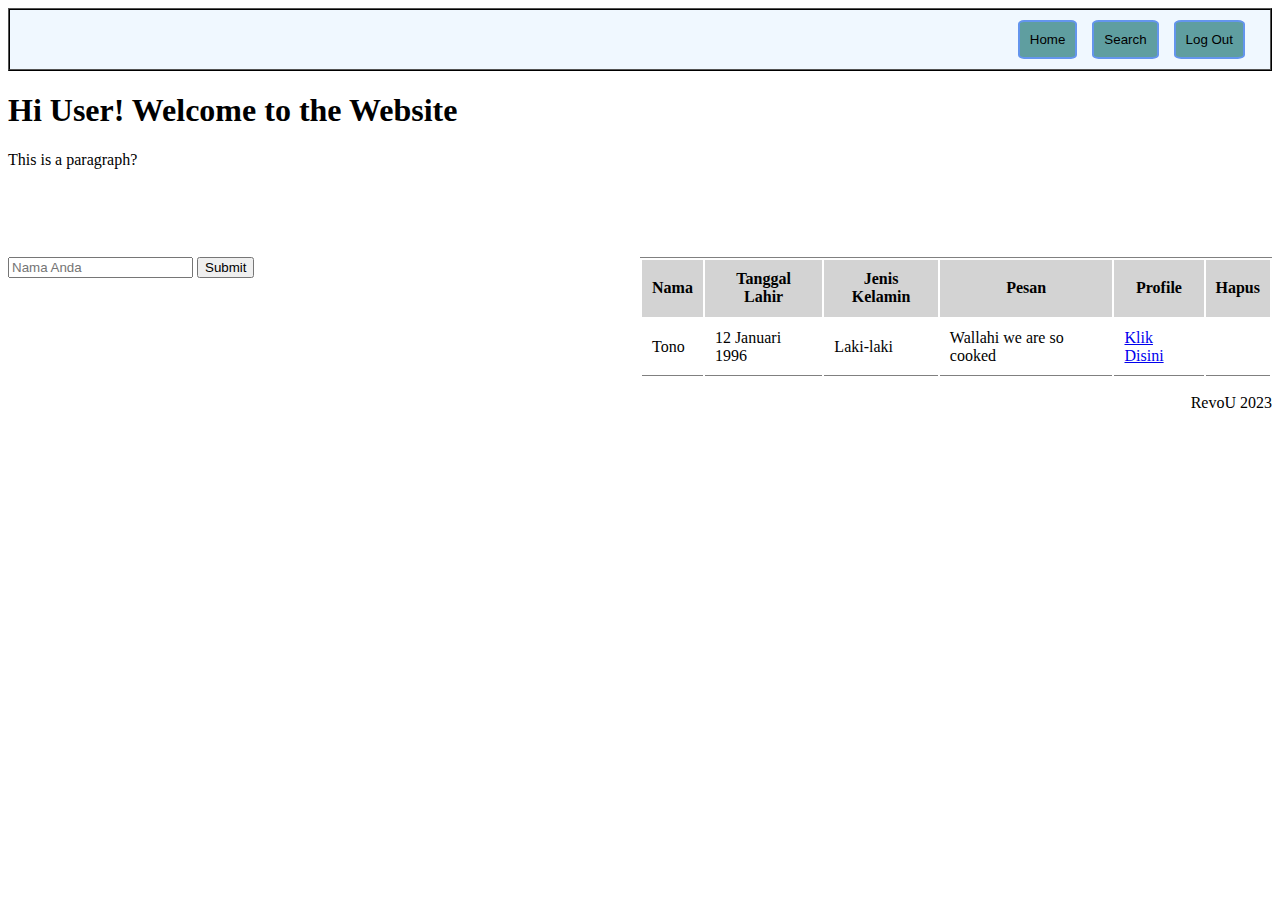
==== index.html @ 2220089c "Landing Page Done" ====
<!DOCTYPE html>
<html lang="en">
<head>
    <meta charset="UTF-8">
    <meta name="viewport" content="width=device-width, initial-scale=1.0">
    <title>Welcome</title>
    <link rel="stylesheet" href="style.css">
</head>
<body>
    <nav class="header">
        <button class="home">Home</button>
        <button class="search">Search</button>
        <button class="logout">Log Out</button>
    </nav>
    <header>
        <h1>Hi <span id="userInitial">User</span>! Welcome to the Website</h1>
        <p>This is a paragraph?</p>
    </header>
    
    <br><br><br><br>

    <main style="display: flex;flex-direction: row;">
        <div style="display: flex;flex: 1;">
            <form name="message-form" onsubmit="return validateForm()">
                <input required type="text"placeholder="Nama Anda" id="name-input" name="name-input">
                <button id="submitform" type="submit">Submit</button>
                <p id="error-name"></p>
            </form>
        </div>
        <div style="display: flex;flex: 1;justify-content: center;align-items: center;">          
            <table>
                <tr>
                    <th>Nama</th>
                    <th>Tanggal Lahir</th>
                    <th>Jenis Kelamin</th>
                    <th>Pesan</th>
                    <th>Profile</th>
                    <th>Hapus</th>
                </tr>

                <tr>
                    <td>Tono</td>
                    <td>12 Januari 1996</td>
                    <td>Laki-laki</td>
                    <td>Wallahi we are so cooked</td>
                    <td><a href="www.google.com">Klik Disini</a></td>
                    <td></td>
                </tr>
            </table>  
        </div>
    </main>

    <footer style="display: flex;justify-content: flex-end;">
        <p>RevoU 2023</p>
    </footer>
    
    <script src="script.js"></script>
</body>
</html>
---- style.css ----
.header{
    display: flex;
    border: 2px ridge #000000;
    padding: 10px;
    justify-content: flex-end;
    background-color: aliceblue;
}

.header > button{
    background-color: cadetblue;
    padding: 10px;
    border-radius: 10%;
    margin-inline-end: 15px;
    border: 2px solid cornflowerblue;
}

.header > button:hover{background-color: #b2ffec;}

table{
    border-top: 1px solid gray;
}
th{
    border-bottom: lightgray 1px solid;
    border-collapse: collapse;
    padding: 10px;
    justify-content: center; 
    background: lightgray;
}

td{
    border-bottom: gray 1px solid;
    border-collapse: collapse;
    padding: 10px;
    justify-content: center;
}
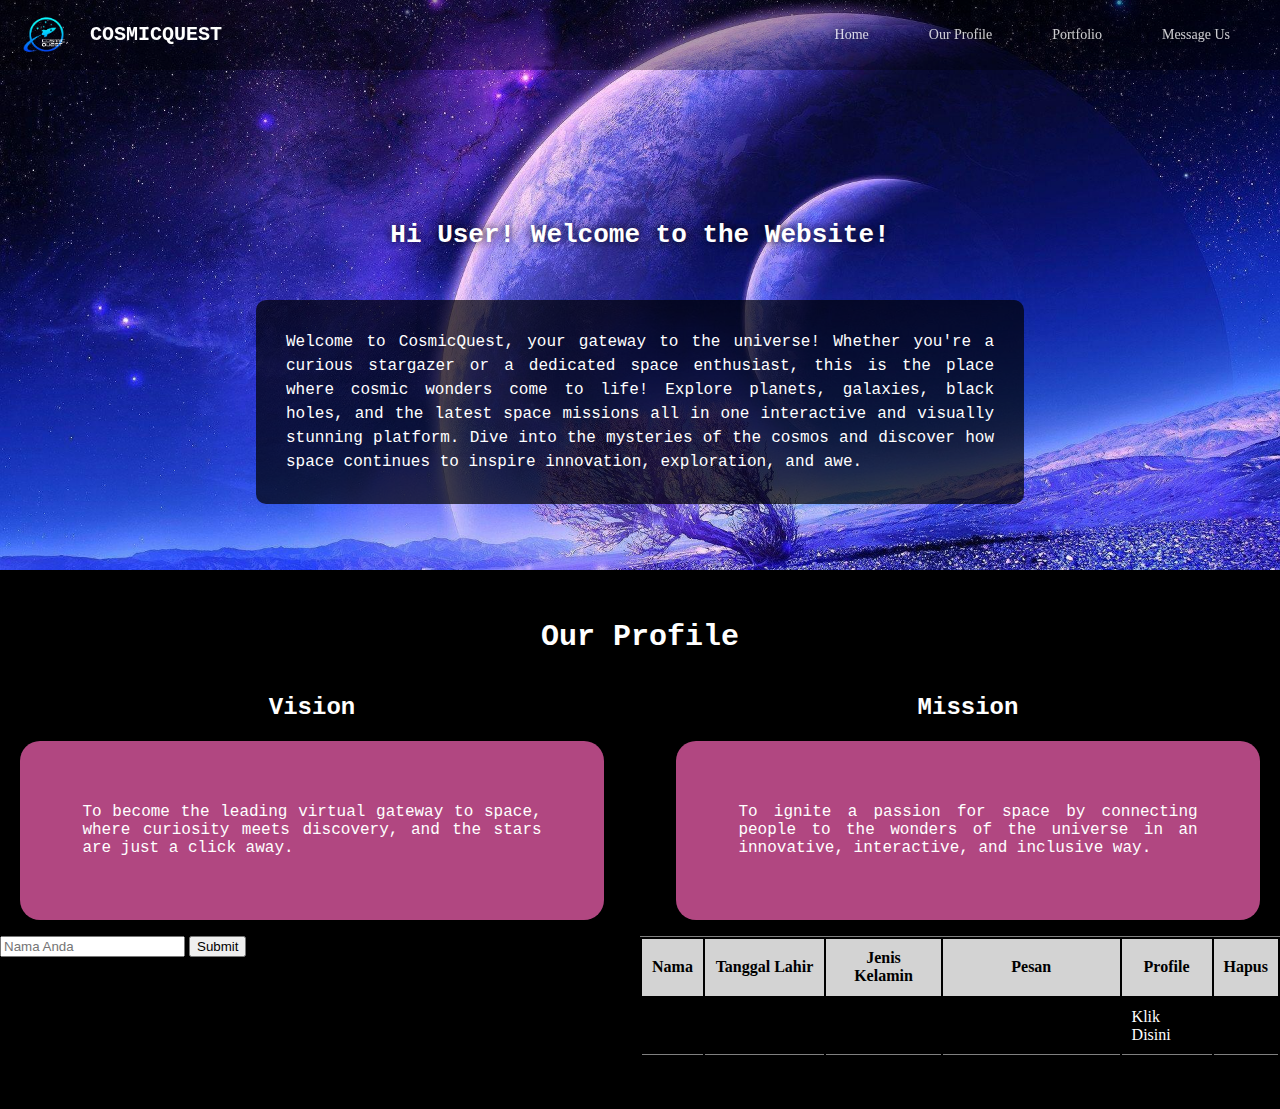
==== commit 3cd8a29b: "Header and Banner Done" ====
--- a/index.html
+++ b/index.html
@@ -7,18 +7,52 @@
     <link rel="stylesheet" href="style.css">
 </head>
 <body>
-    <nav class="header">
-        <button class="home">Home</button>
-        <button class="search">Search</button>
-        <button class="logout">Log Out</button>
-    </nav>
-    <header>
-        <h1>Hi <span id="userInitial">User</span>! Welcome to the Website</h1>
-        <p>This is a paragraph?</p>
-    </header>
+    <div class="wallpaper-1">
+        <nav class="header">
+            <img src="assets/COSMIC QUEST.png" class="logo">
+            <h1>COSMICQUEST</h1>
+            <a href="index.html" class="nav-link">Home</a>
+            <a href="#bookmark2" class="nav-link">Our Profile</a>
+            <a href="#bookmark3" class="nav-link">Portfolio</a>
+            <a href="#bookmark4" class="nav-link">Message Us</a>
+          </nav>
+          
+        <header>
+            <h1>Hi <span id="userInitial">User</span>! Welcome to the Website!</h1>
+            <p class="aboutus">Welcome to CosmicQuest, your gateway to the universe!
+                Whether you're a curious stargazer or a dedicated space enthusiast,
+                this is the place where cosmic wonders come to life! 
+                Explore planets, galaxies, black holes, and the latest space missions all 
+                in one interactive and visually stunning platform.
+                Dive into the mysteries of the cosmos and discover how 
+                space continues to inspire innovation, exploration, and awe.</p>
+        </header>
+    </div>
+
+    <section class="ourprofile" id="bookmark2">
+        <h1>Our Profile</h1>
+        <div style="display: flex; flex-direction: row; gap: 2rem;">
+          
+          <div style="flex: 1;" class="vision">
+            <h2>Vision</h2>
+            <p>
+              To become the leading virtual gateway to space, where curiosity meets discovery,
+              and the stars are just a click away.
+            </p>
+          </div>
+      
+          <div style="flex: 1;" class="mission">
+            <h2>Mission</h2>
+            <p>
+              To ignite a passion for space by connecting people to the wonders of the universe 
+              in an innovative, interactive, and inclusive way.
+            </p>
+          </div>
+      
+        </div>
+      </section>
+      
     
-    <br><br><br><br>
-
     <main style="display: flex;flex-direction: row;">
         <div style="display: flex;flex: 1;">
             <form name="message-form" onsubmit="return validateForm()">
--- a/style.css
+++ b/style.css
@@ -1,20 +1,137 @@
+html{
+    scroll-behavior: smooth !important;
+    scroll-padding-top: 80px;
+}
+
+body{
+    margin: 0;
+    padding: 0;
+    opacity: 0;
+    transition: opacity 1s ease-in; 
+    background-color: black;
+}
+
+body.loaded{
+    opacity: 1;
+}
+
+.logo{
+    width:50px;
+    height: 50px;
+    display: flex;
+    margin-left: 10px;
+    margin-right: 20px;
+    margin-top: auto;
+    margin-bottom: auto;
+}
+
+.header > h1 {
+    color: white;
+    display: flex;
+    font-size: 20px;
+    margin-inline-end: auto;
+    font-family: monospace;
+}
 .header{
     display: flex;
-    border: 2px ridge #000000;
     padding: 10px;
     justify-content: flex-end;
-    background-color: aliceblue;
+    position: sticky;
+    top: 0;
+    background-color: rgba(0,0,0,.3);    
+}
+a{
+    color: white;
+    text-decoration: none;
+    scroll-behavior: smooth;
+}
+.wallpaper-1{
+    background-image: url(assets/space\ background.jpg);
+    background-position: center;
+    background-size: cover;
+    padding-bottom: 50px;
 }
 
-.header > button{
-    background-color: cadetblue;
+.header > a{
+    font-family:Verdana;
+    color: white;
+    text-shadow: 0px 0px 10px black;
+    opacity: 0.8;
     padding: 10px;
-    border-radius: 10%;
-    margin-inline-end: 15px;
-    border: 2px solid cornflowerblue;
+    padding-left: 20px;
+    padding-right: 20px;
+    margin-inline-end: 20px;
+    background-color: transparent;
+    border: none;
+    font-size: 14px;
+    margin-top: auto;
+    margin-bottom: auto;
 }
 
-.header > button:hover{background-color: #b2ffec;}
+.header > a:hover{
+    color: white;
+    font-size: 15px;
+    opacity: 1;
+    border-radius: 10px;
+}
+
+header>h1{
+    width: 100%;
+    margin-top: 150px;
+    height: 30px;
+    margin-bottom: 50px;
+    text-align: center;
+    color: white;
+    font-family: monospace;
+    transition: ease 1s repeat;
+    text-shadow: 0 0 10px black;
+}
+
+.aboutus{
+    font-family: Courier;
+    color: white;
+    text-align: justify;
+    padding: 30px;
+    margin-left: 20%;
+    margin-right: 20%;
+    background-color: rgba(0,0,0,.7);
+    border-radius: 10px;
+    line-height: 1.5;
+}
+.ourprofile{
+    background-color: black;
+    margin: 0;
+    padding: 0;
+}
+
+.ourprofile > h1 {
+    font-family: monospace;
+    font-size: 30px;
+    width: 100%;
+    text-align: center;
+    color: white;
+    margin-top: 50px;
+}
+
+.vision, .mission{
+    color: white;
+}
+
+.vision >h2, .mission > h2{
+    font-family: monospace;
+    text-align: center;
+    font-size: 24px;
+}
+
+.vision>p, .mission>p{
+    font-family: courier;
+    padding: 10%;
+    text-align: justify;
+    margin-left: 20px;
+    margin-right: 20px;
+    background-color: rgba(252, 101, 184,.7);
+    border-radius: 20px;
+}
 
 table{
     border-top: 1px solid gray;
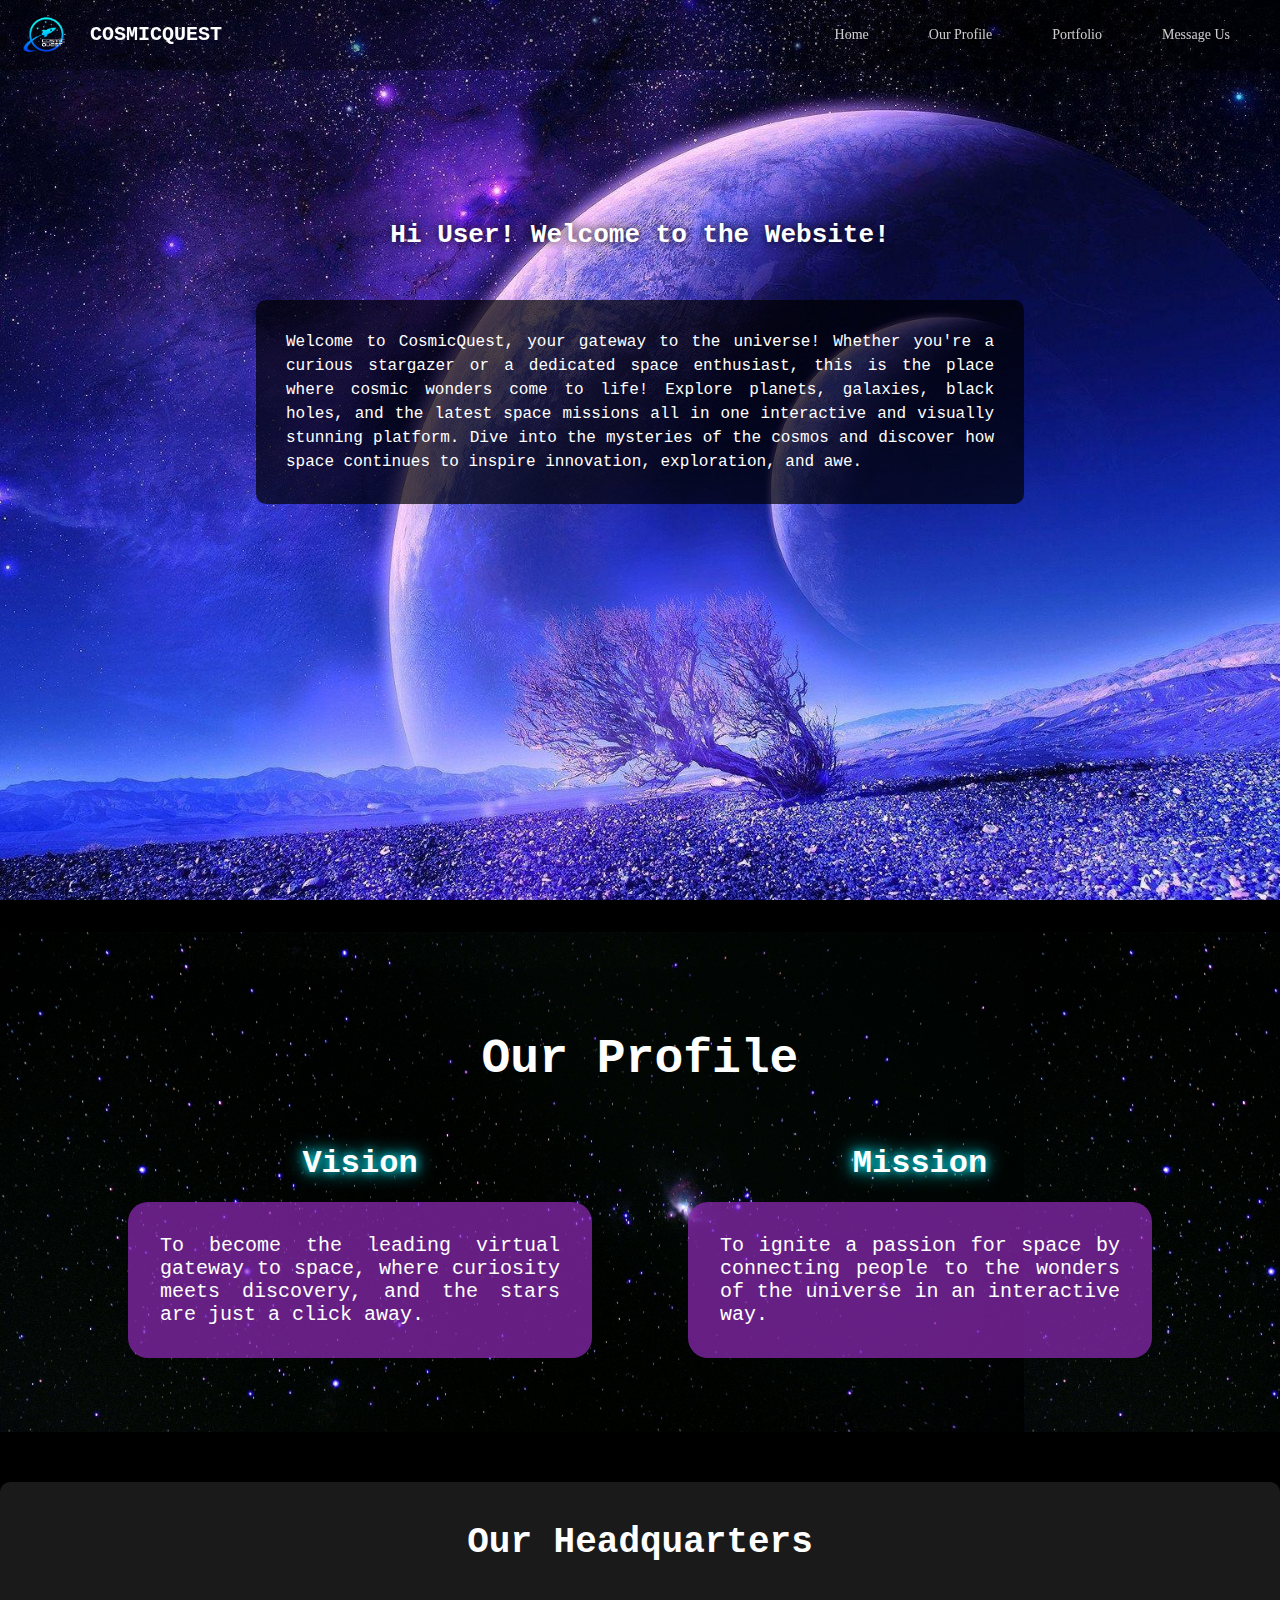
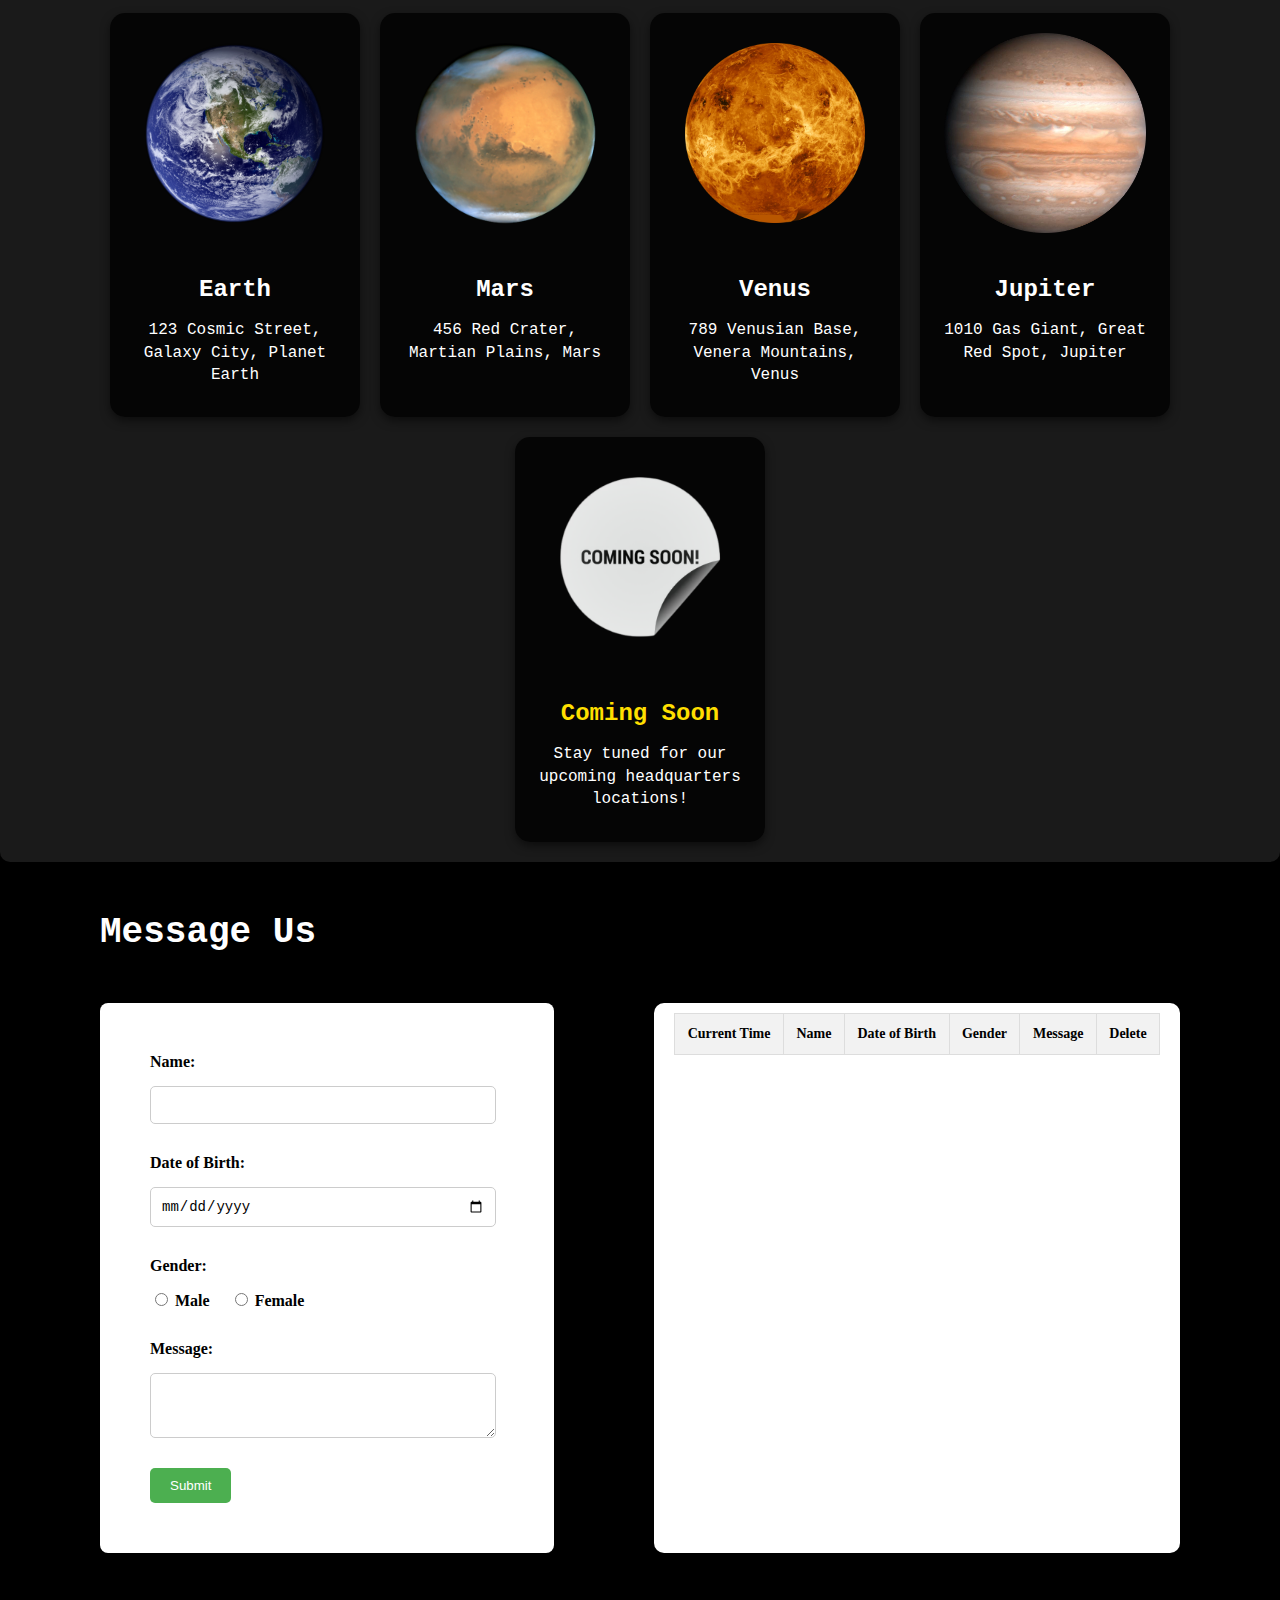
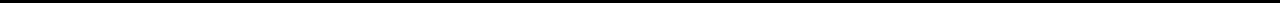
==== commit dba0e2cf: "Add Our Profile, Carousel, HQ, Message Us" ====
--- a/index.html
+++ b/index.html
@@ -7,8 +7,10 @@
     <link rel="stylesheet" href="style.css">
 </head>
 <body>
-    <div class="wallpaper-1">
-        <nav class="header">
+    <!-- Home Section -->
+    <div class="home-section">
+        <!-- Navigation -->
+        <nav class="navigation">
             <img src="assets/COSMIC QUEST.png" class="logo">
             <h1>COSMICQUEST</h1>
             <a href="index.html" class="nav-link">Home</a>
@@ -16,7 +18,15 @@
             <a href="#bookmark3" class="nav-link">Portfolio</a>
             <a href="#bookmark4" class="nav-link">Message Us</a>
           </nav>
-          
+
+          <!-- Banner Content -->
+          <div class = banner-container>
+            <div class="banner-img banner-1 active"></div>
+            <div class="banner-img banner-2"></div>
+            <div class="banner-img banner-3"></div>
+          </div>
+        
+        <!-- Welcoming Speech -->
         <header>
             <h1>Hi <span id="userInitial">User</span>! Welcome to the Website!</h1>
             <p class="aboutus">Welcome to CosmicQuest, your gateway to the universe!
@@ -28,12 +38,12 @@
                 space continues to inspire innovation, exploration, and awe.</p>
         </header>
     </div>
-
+    
+    <!-- Our Profile Section -->
     <section class="ourprofile" id="bookmark2">
         <h1>Our Profile</h1>
-        <div style="display: flex; flex-direction: row; gap: 2rem;">
-          
-          <div style="flex: 1;" class="vision">
+        <div class="profile-container">
+          <div class="vision">
             <h2>Vision</h2>
             <p>
               To become the leading virtual gateway to space, where curiosity meets discovery,
@@ -41,51 +51,127 @@
             </p>
           </div>
       
-          <div style="flex: 1;" class="mission">
+          <div class="mission">
             <h2>Mission</h2>
             <p>
               To ignite a passion for space by connecting people to the wonders of the universe 
-              in an innovative, interactive, and inclusive way.
+              in an interactive way.
             </p>
           </div>
-      
         </div>
-      </section>
-      
+    </section>
+
+    <section class="headquarters">
+        <h2>Our Headquarters</h2>
+        <div class="hq-container">
+            <!-- Earth Headquarters -->
+            <div class="hq-card">
+                <div class="hq-image">
+                    <img src="assets/earth hq.png" alt="Earth Headquarters">
+                </div>
+                <div class="hq-location">
+                    <h3>Earth</h3>
+                    <p>123 Cosmic Street, Galaxy City, Planet Earth</p>
+                </div>
+            </div>
     
-    <main style="display: flex;flex-direction: row;">
-        <div style="display: flex;flex: 1;">
-            <form name="message-form" onsubmit="return validateForm()">
-                <input required type="text"placeholder="Nama Anda" id="name-input" name="name-input">
-                <button id="submitform" type="submit">Submit</button>
-                <p id="error-name"></p>
+            <!-- Mars Headquarters -->
+            <div class="hq-card">
+                <div class="hq-image">
+                    <img src="assets/mars hq.png" alt="Mars Headquarters">
+                </div>
+                <div class="hq-location">
+                    <h3>Mars</h3>
+                    <p>456 Red Crater, Martian Plains, Mars</p>
+                </div>
+            </div>
+    
+            <!-- Venus Headquarters -->
+            <div class="hq-card">
+                <div class="hq-image">
+                    <img src="assets/venus hq.png" alt="Venus Headquarters">
+                </div>
+                <div class="hq-location">
+                    <h3>Venus</h3>
+                    <p>789 Venusian Base, Venera Mountains, Venus</p>
+                </div>
+            </div>
+    
+            <!-- Jupiter Headquarters -->
+            <div class="hq-card">
+                <div class="hq-image">
+                    <img src="assets/jupiter hq.png" alt="Jupiter Headquarters">
+                </div>
+                <div class="hq-location">
+                    <h3>Jupiter</h3>
+                    <p>1010 Gas Giant, Great Red Spot, Jupiter</p>
+                </div>
+            </div>
+    
+            <!-- Coming Soon Headquarters -->
+            <div class="hq-card coming-soon">
+                <div class="hq-image">
+                    <img src="assets/COMING SOON.png" alt="Coming Soon">
+                </div>
+                <div class="hq-location">
+                    <h3>Coming Soon</h3>
+                    <p>Stay tuned for our upcoming headquarters locations!</p>
+                </div>
+            </div>
+        </div>
+    </section>
+    
+    <section class="message-us">
+        <h2>Message Us</h2>
+        <div class="form-table-container">
+            <!-- Form on the left -->
+            <form id="messageForm">
+                <label for="name">Name:</label>
+                <input type="text" id="name" name="name" minlength="4">
+                <span class="error-msg" id="name-error"></span>
+            
+                <label for="dob">Date of Birth:</label>
+                <input type="date" id="dob" name="dob">
+                <span class="error-msg" id="dob-error"></span>
+            
+                <label for="gender">Gender:</label>
+                <div class="gender-options">
+                    <label><input type="radio" name="gender" value="Male"> Male</label>
+                    <label><input type="radio" name="gender" value="Female"> Female</label>
+                </div>
+                <span class="error-msg" id="gender-error"></span>
+            
+                <label for="message">Message:</label>
+                <textarea id="message" name="message" rows="4" minlength="10"></textarea>
+                <span class="error-msg" id="message-error"></span>
+            
+                <button type="submit">Submit</button>
             </form>
+            
+            <!-- Table on the right -->
+            <div id="outputBox" class="output-box">
+                <table id="messageTable">
+                    <thead>
+                        <tr>
+                            <th>Current Time</th>
+                            <th>Name</th>
+                            <th>Date of Birth</th>
+                            <th>Gender</th>
+                            <th>Message</th>
+                            <th>Delete</th>
+                        </tr>
+                    </thead>
+                    <tbody>
+                        <!-- Rows will be dynamically added here -->
+                    </tbody>
+                </table>  
+            </div>
         </div>
-        <div style="display: flex;flex: 1;justify-content: center;align-items: center;">          
-            <table>
-                <tr>
-                    <th>Nama</th>
-                    <th>Tanggal Lahir</th>
-                    <th>Jenis Kelamin</th>
-                    <th>Pesan</th>
-                    <th>Profile</th>
-                    <th>Hapus</th>
-                </tr>
-
-                <tr>
-                    <td>Tono</td>
-                    <td>12 Januari 1996</td>
-                    <td>Laki-laki</td>
-                    <td>Wallahi we are so cooked</td>
-                    <td><a href="www.google.com">Klik Disini</a></td>
-                    <td></td>
-                </tr>
-            </table>  
-        </div>
-    </main>
+    </section>
+    
 
     <footer style="display: flex;justify-content: flex-end;">
-        <p>RevoU 2023</p>
+        <p>CosmicQuest 2025</p>
     </footer>
     
     <script src="script.js"></script>
--- a/style.css
+++ b/style.css
@@ -1,3 +1,4 @@
+/* SMOOTH AND PAGE TRANSITION */
 html{
     scroll-behavior: smooth !important;
     scroll-padding-top: 80px;
@@ -8,12 +9,18 @@
     padding: 0;
     opacity: 0;
     transition: opacity 1s ease-in; 
-    background-color: black;
+    background-color: rgb(0, 0, 0);
 }
 
 body.loaded{
     opacity: 1;
 }
+
+/* HOME AND NAVIGATION */
+.home-section {
+    position: relative;
+    height: 100vh;
+}  
 
 .logo{
     width:50px;
@@ -25,36 +32,27 @@
     margin-bottom: auto;
 }
 
-.header > h1 {
+.navigation > h1 {
     color: white;
     display: flex;
     font-size: 20px;
     margin-inline-end: auto;
     font-family: monospace;
 }
-.header{
+.navigation{
     display: flex;
     padding: 10px;
     justify-content: flex-end;
     position: sticky;
     top: 0;
-    background-color: rgba(0,0,0,.3);    
+    background-color: rgba(0,0,0,.3);
+    z-index: 999;    
 }
 a{
     color: white;
     text-decoration: none;
     scroll-behavior: smooth;
-}
-.wallpaper-1{
-    background-image: url(assets/space\ background.jpg);
-    background-position: center;
-    background-size: cover;
-    padding-bottom: 50px;
-}
-
-.header > a{
     font-family:Verdana;
-    color: white;
     text-shadow: 0px 0px 10px black;
     opacity: 0.8;
     padding: 10px;
@@ -68,14 +66,58 @@
     margin-bottom: auto;
 }
 
-.header > a:hover{
+a:hover{
     color: white;
     font-size: 15px;
     opacity: 1;
     border-radius: 10px;
 }
 
-header>h1{
+/* BANNER CAROUSEL */
+.banner-container {
+    position: absolute;
+    top: 0;
+    left: 0;
+    width: 100%;
+    height: 100vh;
+    z-index: -1; /* so it stays behind text */
+  }
+  
+  .banner-img {
+    position: absolute;
+    width: 100%;
+    height: 100vh;
+    background-position: center;
+    background-size: cover;
+    opacity: 0;
+    transition: opacity 1s ease-in-out;
+  }
+  
+  .banner-img.active {
+    opacity: 1;
+  }
+
+  .banner-1 {
+    background-image: url(assets/space\ background.jpg);
+  }
+  
+  .banner-2 {
+    background-image: url(assets/space\ background\ 2.jpg);
+  }
+  
+  .banner-3 {
+    background-image: url(assets/space\ background\ 3.jpeg);
+  }
+
+/* WELCOMING SPEECH */
+header{
+    margin: 0; /* Reset any margin */
+    padding: 0; /* Reset any padding */
+    position: relative;
+    z-index: 2;
+}
+
+  header>h1{
     width: 100%;
     margin-top: 150px;
     height: 30px;
@@ -97,56 +139,282 @@
     background-color: rgba(0,0,0,.7);
     border-radius: 10px;
     line-height: 1.5;
-}
-.ourprofile{
-    background-color: black;
-    margin: 0;
-    padding: 0;
-}
-
+    margin-bottom: 0;
+}
+
+/* OUR PROFILE PAGE */
+
+.ourprofile, .ourheadquarters{
+    background-image: url(assets/stars\ background.jpg);
+    gap: 0;
+    height: 500px;
+    background-position: contain;
+    background-size: 80%;
+    padding-top: 0;
+}
 .ourprofile > h1 {
     font-family: monospace;
-    font-size: 30px;
-    width: 100%;
+    font-size: 48px;
     text-align: center;
     color: white;
+    padding-top: 100px;
+  }
+  
+  .profile-container {
+    display: flex;
+    flex-direction: row;
+    gap: 6rem;
+    padding: 0 10%;
+    flex-wrap: wrap; /* make responsive */
+  }
+  
+  .vision, .mission {
+    flex: 1 1 300px; /* responsive flex */
+    color: white;
+  }
+  
+  .vision > h2, .mission > h2 {
+    font-family: monospace;
+    text-align: center;
+    font-size: 32px;
+    margin-bottom: 1rem;
+    text-shadow: 0 0 10px #00f0ff, 0 0 20px #00f0ff;
+  }
+  
+  .vision > p, .mission > p {
+    font-family: Courier;
+    padding: 2rem;
+    text-align: justify;
+    background-color: rgba(145, 43, 186, 0.7);
+    border-radius: 20px;
+    font-size: 20px;
+  }
+  
+  .vision > p:hover, .mission > p:hover {
+    transform: scale(1.02);
+    transition: transform 0.3s ease;
+    box-shadow: 0px 0px 30px rgba(255, 255, 255, 1);
+    background-color: rgb(174, 85, 221);
+    
+  }
+  
+/* Styling for the headquarters section */
+.headquarters {
+    text-align: center;
     margin-top: 50px;
-}
-
-.vision, .mission{
-    color: white;
-}
-
-.vision >h2, .mission > h2{
-    font-family: monospace;
+    padding: 20px;
+    background-color: #1a1a1a;
+    color: white;
+    border-radius: 10px;
+}
+
+.headquarters h2 {
+    font-family: monospace;
+    font-size: 36px;
+    margin-bottom: 20px;
+    margin-top: 20px;
+    padding-bottom: 30px;
+}
+
+/* Container for all headquarters cards */
+.hq-container {
+    display: flex;
+    flex-wrap: wrap;
+    justify-content: center;
+    gap: 20px;
+}
+
+/* Styling for each headquarters card */
+.hq-card {
+    width: 250px;
+    background-color: rgba(0, 0, 0, 0.8);
+    border-radius: 15px;
+    overflow: hidden;
+    box-shadow: 0 4px 10px rgba(0, 0, 0, 0.5);
+    transition: transform 0.3s ease;
+}
+
+.hq-card:hover {
+    transform: scale(1.05); /* Slight zoom effect on hover */
+    opacity: 1;
+    background-color: #2d2c2a;
+}
+
+.hq-image img {
+    width: 100%;
+    height: 200px;
+    object-fit: contain;
+    margin-top: 20px;
+}
+
+/* Styling for the location text inside each card */
+.hq-location {
+    padding: 15px;
+    font-family: 'Courier New';
+    color: white;
+}
+
+.hq-location > h3 {
+    font-size: 24px;
+    margin-bottom: 10px;
+}
+
+.hq-location > p {
+    font-size: 16px;
+    line-height: 1.4;
+}
+
+/* Special styling for the "Coming Soon" card */
+.coming-soon {
+    background-color: rgba(0, 0, 0,);
+}
+
+.coming-soon h3 {
+    color: #ffdf00;
+}
+
+.coming-soon p {
+    color: #fff;
+}
+
+/* Main container for form and table */
+.form-table-container {
+    display: flex;
+    gap: 100px;
+    align-items: stretch;
+    justify-content: space-between;
+    flex-wrap: wrap; /* optional: makes it stack on small screens */
+    margin-left: 100px;
+    margin-right: 100px;
+}
+
+/* Styling for the form */
+.message-us h2{
+    margin-top: 50px;
+    margin-left: 100px;
+    margin-bottom: 50px;
+    font-size: 36px;
+    font-family: monospace;
+    color: rgb(255, 255, 255);
+}
+
+.message-us form {
+    flex: 1;
+    width: 100%;
+    display: flex;
+    flex-direction: column;
+    justify-content: space-between;
+    gap: 15px;
+    background-color: #ffffff;
+    padding: 50px;
+    border-radius: 8px;
+    box-shadow: 0 2px 4px rgba(0,0,0,0.1);
+    padding-right: 80px;
+    height: 550px; /* fix tinggi agar sejajar dengan .output-box */
+    box-sizing: border-box;
+}
+
+/* Styling for the table box */
+.output-box {
+    background-color: white;
+    padding-bottom: 10px;
+    padding-left: 20px;
+    padding-right: 20px;
+    border-radius: 10px;
+    flex: 1.5;
+    overflow-x: auto;
+    min-width: 400px;
+    display: flex;
+    flex-direction: column;
+    justify-content: flex-start;
+    max-height: 550px;          /* fix tinggi box */
+    overflow-y: auto;           /* scroll jika konten terlalu panjang */
+    box-shadow: 0 2px 4px rgba(0,0,0,0.1);
+}
+
+/* General styles for table */
+table {
+    width: 100%;
+    border-collapse: collapse;
+    margin-top: 10px;
+    font-size: 14px;
+}
+
+th, td {
+    border: 1px solid #ddd;
+    padding: 12px;
     text-align: center;
-    font-size: 24px;
-}
-
-.vision>p, .mission>p{
-    font-family: courier;
-    padding: 10%;
-    text-align: justify;
-    margin-left: 20px;
-    margin-right: 20px;
-    background-color: rgba(252, 101, 184,.7);
-    border-radius: 20px;
-}
-
-table{
-    border-top: 1px solid gray;
-}
-th{
-    border-bottom: lightgray 1px solid;
-    border-collapse: collapse;
+    word-wrap: break-word;      /* bantu wrap teks panjang */
+    word-break: break-word;     /* paksa putus kata panjang */
+    white-space: normal;        /* ini yang mengizinkan wrap */
+    max-width: 120px;           /* batas maksimal lebar kolom */
+}
+
+th {
+    background-color: #f2f2f2;
+    font-weight: bold;
+}
+
+thead th {
+    position: sticky;
+    top: 0;
+    background-color: #f2f2f2;
+    z-index: 1;
+}
+
+td button {
+    background-color: transparent;
+    color: red;
+    text-decoration: underline;
+    border: none;
+    border-radius: 5px;
+    padding: 6px 10px;
+    cursor: pointer;
+}
+
+td button:hover {
+    background-color: transparent;
+    color: darkred;
+}
+
+/* Other existing styles */
+form label {
+    font-weight: bold;
+}
+
+form input[type="text"],
+form input[type="date"],
+form textarea {
+    width: 100%;
     padding: 10px;
-    justify-content: center; 
-    background: lightgray;
-}
-
-td{
-    border-bottom: gray 1px solid;
-    border-collapse: collapse;
-    padding: 10px;
-    justify-content: center;
+    border-radius: 5px;
+    border: 1px solid #ccc;
+    font-size: 14px;
+}
+
+.gender-options {
+    display: flex;
+    gap: 20px;
+}
+
+form button {
+    width: fit-content;
+    padding: 10px 20px;
+    background-color: #4CAF50;
+    color: white;
+    border: none;
+    border-radius: 5px;
+    cursor: pointer;
+}
+
+form button:hover {
+    background-color: #45a049;
+}
+
+.error-msg {
+    color: red;
+    font-size: 13px;
+    margin-top: -10px;
+    margin-bottom: 10px;
+    display: block;
 }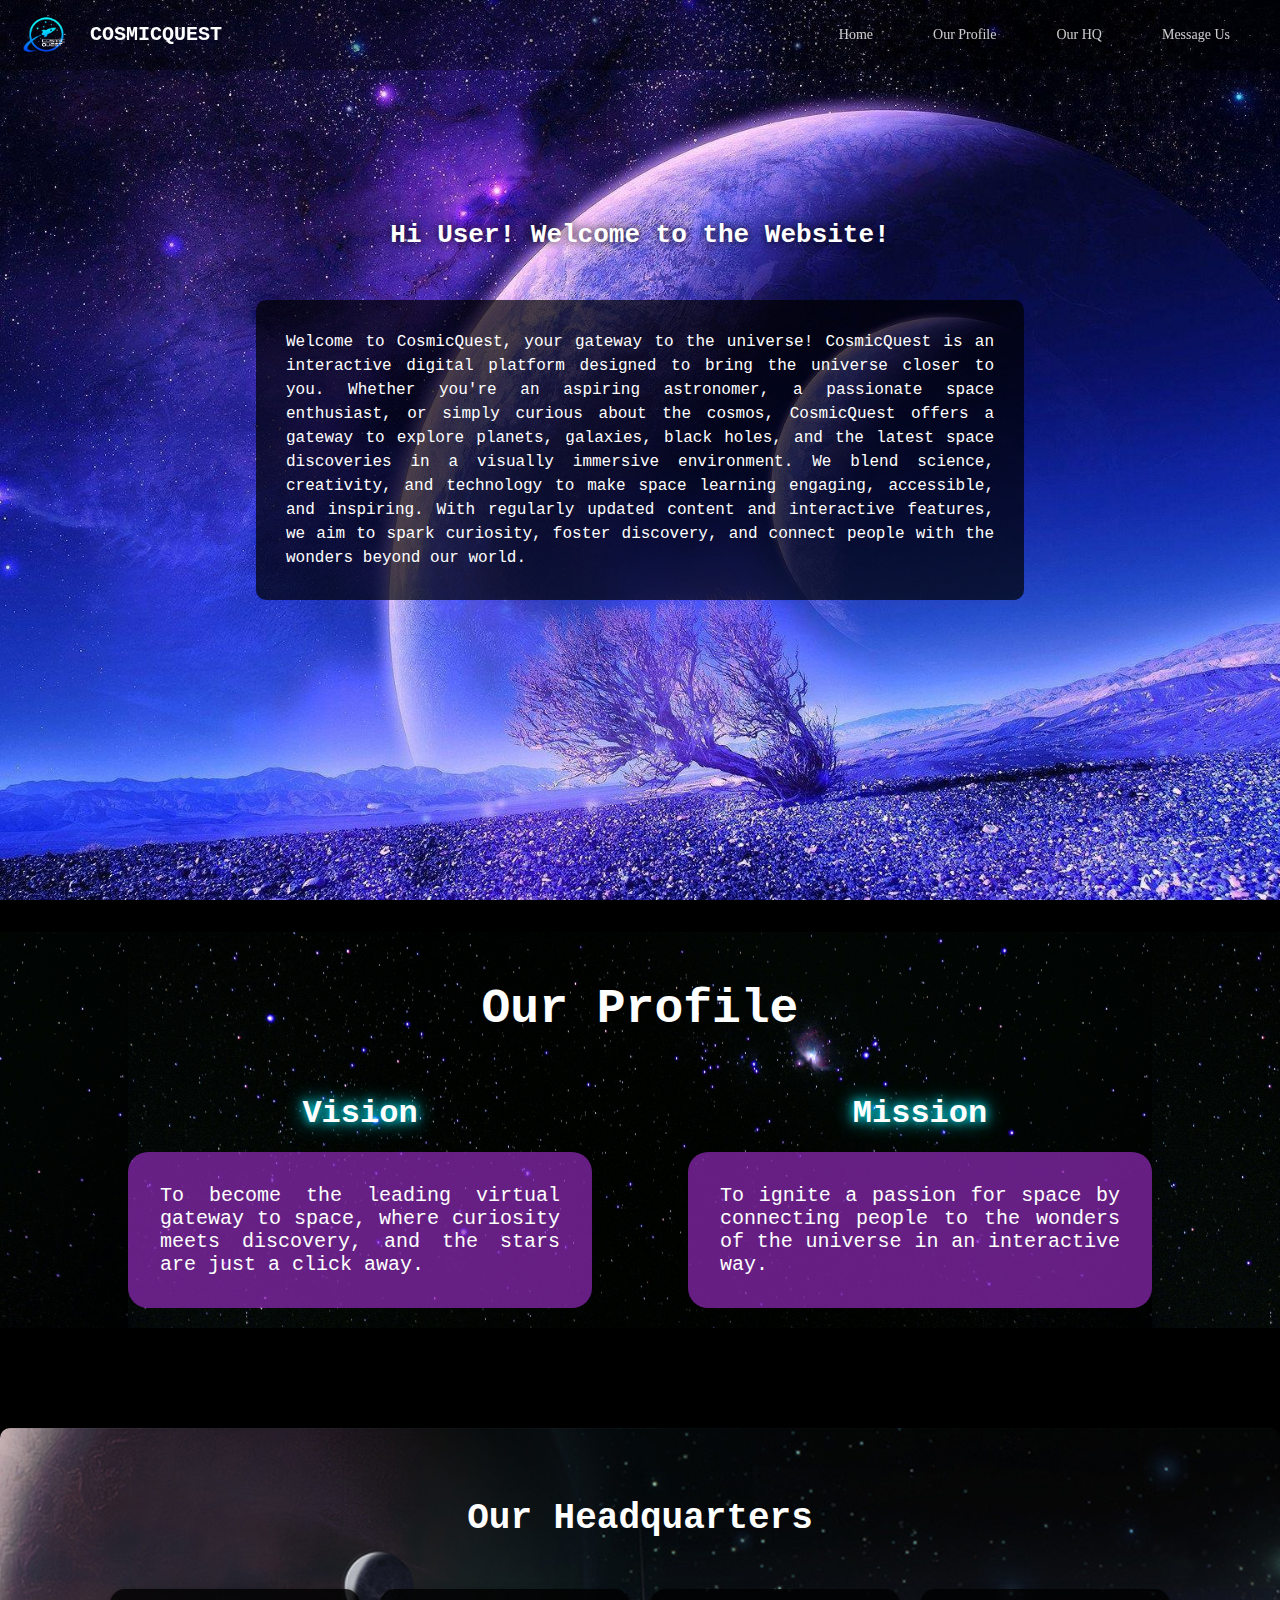
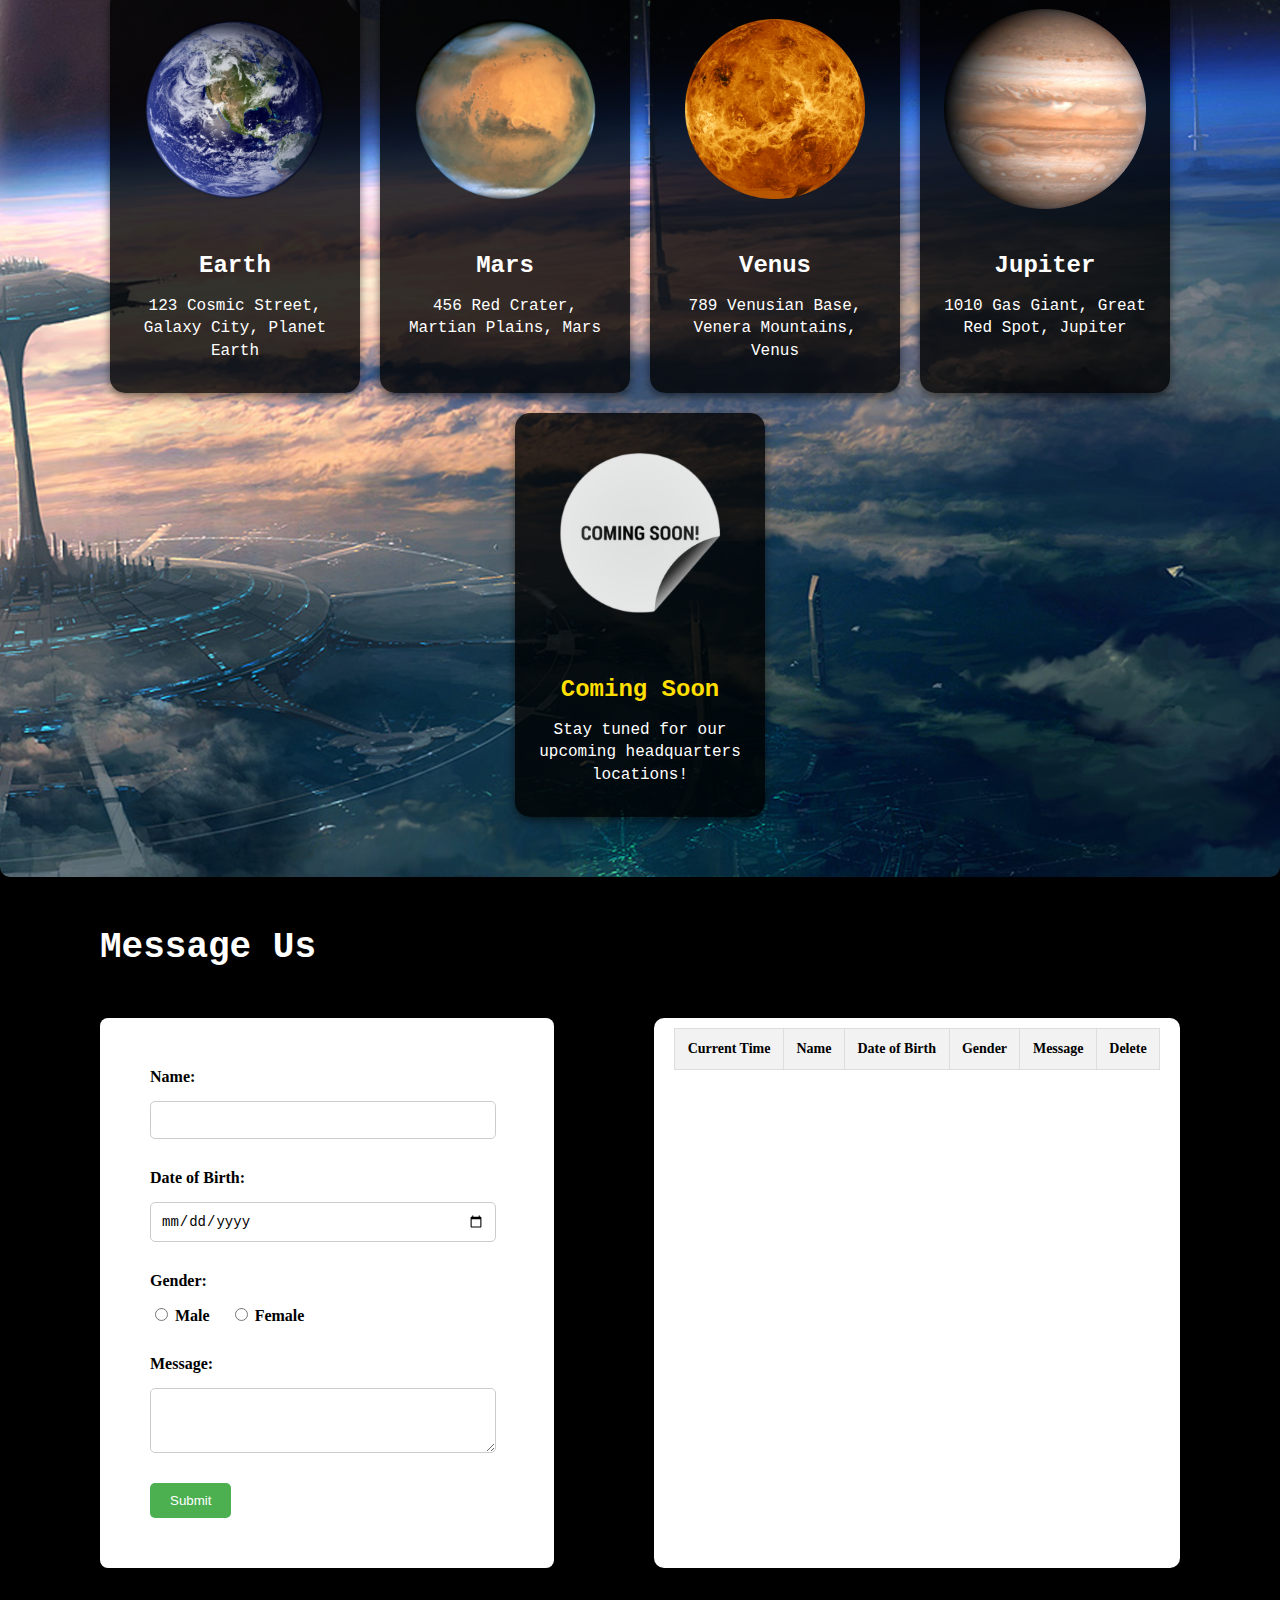
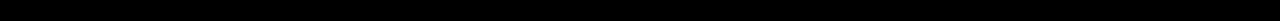
==== commit 3c33d7d3: "Add Responsive Design (MediaQuery)" ====
--- a/index.html
+++ b/index.html
@@ -7,6 +7,9 @@
     <link rel="stylesheet" href="style.css">
 </head>
 <body>
+
+    <!-- TOLONG BUKA LANDING PAGE DULU SEBELUM INDEX SUPAYA BISA ACCESS USER INITIALNYA DULU :D -->
+
     <!-- Home Section -->
     <div class="home-section">
         <!-- Navigation -->
@@ -15,7 +18,7 @@
             <h1>COSMICQUEST</h1>
             <a href="index.html" class="nav-link">Home</a>
             <a href="#bookmark2" class="nav-link">Our Profile</a>
-            <a href="#bookmark3" class="nav-link">Portfolio</a>
+            <a href="#bookmark3" class="nav-link">Our HQ</a>
             <a href="#bookmark4" class="nav-link">Message Us</a>
           </nav>
 
@@ -30,12 +33,12 @@
         <header>
             <h1>Hi <span id="userInitial">User</span>! Welcome to the Website!</h1>
             <p class="aboutus">Welcome to CosmicQuest, your gateway to the universe!
-                Whether you're a curious stargazer or a dedicated space enthusiast,
-                this is the place where cosmic wonders come to life! 
-                Explore planets, galaxies, black holes, and the latest space missions all 
-                in one interactive and visually stunning platform.
-                Dive into the mysteries of the cosmos and discover how 
-                space continues to inspire innovation, exploration, and awe.</p>
+                CosmicQuest is an interactive digital platform designed to bring the universe closer to you. 
+                Whether you're an aspiring astronomer, a passionate space enthusiast, or simply curious about the cosmos, 
+                CosmicQuest offers a gateway to explore planets, galaxies, black holes, and the latest space discoveries 
+                in a visually immersive environment. We blend science, creativity, and technology to make space learning engaging, 
+                accessible, and inspiring. With regularly updated content and interactive features, we aim to spark curiosity, 
+                foster discovery, and connect people with the wonders beyond our world.</p>
         </header>
     </div>
     
@@ -45,23 +48,19 @@
         <div class="profile-container">
           <div class="vision">
             <h2>Vision</h2>
-            <p>
-              To become the leading virtual gateway to space, where curiosity meets discovery,
-              and the stars are just a click away.
-            </p>
+            <p>To become the leading virtual gateway to space, where curiosity meets discovery,
+                and the stars are just a click away.</p>
           </div>
-      
           <div class="mission">
             <h2>Mission</h2>
-            <p>
-              To ignite a passion for space by connecting people to the wonders of the universe 
-              in an interactive way.
-            </p>
+            <p>To ignite a passion for space by connecting people to the wonders of the universe 
+                in an interactive way.</p>
           </div>
         </div>
     </section>
 
-    <section class="headquarters">
+    <!-- OUR HEADQUARTERS PAGE -->
+    <section class="headquarters" id="bookmark3">
         <h2>Our Headquarters</h2>
         <div class="hq-container">
             <!-- Earth Headquarters -->
@@ -121,7 +120,7 @@
         </div>
     </section>
     
-    <section class="message-us">
+    <section class="message-us" id="bookmark4">
         <h2>Message Us</h2>
         <div class="form-table-container">
             <!-- Form on the left -->
--- a/style.css
+++ b/style.css
@@ -143,69 +143,76 @@
 }
 
 /* OUR PROFILE PAGE */
-
-.ourprofile, .ourheadquarters{
+.ourprofile{
     background-image: url(assets/stars\ background.jpg);
+    background-position: center;
+    background-size: cover;
     gap: 0;
-    height: 500px;
     background-position: contain;
     background-size: 80%;
     padding-top: 0;
+    margin-bottom: 100px;
+    align-items: stretch;
 }
 .ourprofile > h1 {
     font-family: monospace;
     font-size: 48px;
     text-align: center;
     color: white;
-    padding-top: 100px;
-  }
-  
-  .profile-container {
-    display: flex;
-    flex-direction: row;
+    padding-top: 50px;
+}
+  
+.profile-container {
+    display: flex;
     gap: 6rem;
     padding: 0 10%;
     flex-wrap: wrap; /* make responsive */
-  }
-  
-  .vision, .mission {
+}
+  
+.vision, .mission {
     flex: 1 1 300px; /* responsive flex */
     color: white;
-  }
-  
-  .vision > h2, .mission > h2 {
+}
+  
+.vision > h2, .mission > h2 {
     font-family: monospace;
     text-align: center;
     font-size: 32px;
     margin-bottom: 1rem;
     text-shadow: 0 0 10px #00f0ff, 0 0 20px #00f0ff;
-  }
-  
-  .vision > p, .mission > p {
+}
+  
+.vision > p, .mission > p {
     font-family: Courier;
     padding: 2rem;
     text-align: justify;
     background-color: rgba(145, 43, 186, 0.7);
     border-radius: 20px;
     font-size: 20px;
-  }
-  
-  .vision > p:hover, .mission > p:hover {
+}
+  
+.vision > p:hover, .mission > p:hover {
     transform: scale(1.02);
     transition: transform 0.3s ease;
     box-shadow: 0px 0px 30px rgba(255, 255, 255, 1);
     background-color: rgb(174, 85, 221);
-    
-  }
-  
-/* Styling for the headquarters section */
+}
+  
+  
+/* OUR HEADQUARTERS PAGE */
 .headquarters {
     text-align: center;
     margin-top: 50px;
     padding: 20px;
-    background-color: #1a1a1a;
+    background-image: url(assets/space\ headquarters.jpeg);
+    background-position: center;
+    background-size: cover;
+    padding-top: 60px;
     color: white;
     border-radius: 10px;
+    padding-top: 50px;
+    align-items: stretch;
+    padding-bottom: 60px;
 }
 
 .headquarters h2 {
@@ -417,4 +424,140 @@
     margin-top: -10px;
     margin-bottom: 10px;
     display: block;
-}+}
+
+@media (max-width: 768px) {
+
+    /* Navbar */
+    .navigation {
+      flex-direction: row;
+      align-items: center;
+    }
+  
+    .navigation h1 {
+      display: none;
+    }
+  
+    .nav-link {
+      margin-inline-start: auto;
+      padding: 8px 12px;
+      font-size: 12px;
+      text-align: center;
+    }
+  
+    /* Header & Banner */
+    header > h1 {
+      font-size: 32px;
+      word-wrap: break-word;      /* bantu wrap teks panjang */
+      word-break: break-word;     /* paksa putus kata panjang */
+    }
+  
+    .aboutus {
+      margin: 100px 100px;
+      font-size: 14px;
+      padding: 20px;
+    }
+  
+    .banner-container {
+      height: 60vh;
+    }
+  
+    .banner-img {
+      height: 100vh;
+    }
+  
+    /* Our Profile */
+    
+    .ourprofile{
+        background-position: 100%;
+    }
+
+    .profile-container {
+        gap: 6rem;
+        padding: 0 10%;
+        flex-wrap: wrap;
+    }
+    
+    .vision > p, .mission > p {
+        font-size: 14px;
+        padding: 15px
+    }
+    
+    .vision > h2, .mission > h2 {
+        font-size: 24px;
+        text-align: center;
+    }
+    
+    .headquarters{
+        height: fit-content;
+        padding-bottom: 100px;
+    }
+    .headquarters h2 {
+        font-size: 24px;
+        padding-bottom: 20px;
+    }
+    
+    .hq-container {
+        flex-direction: column;
+        gap: 30px;
+    }
+    
+    .hq-card {
+        width: 100%;
+        max-width: 300px;
+        margin: auto;
+    }
+  
+    /* Message Us (form + table) */
+    .form-table-container {
+      flex-direction: column;
+      margin: 0 20px;
+      gap: 40px;
+    }
+  
+    .message-us h2 {
+      font-size: 28px;
+      text-align: center;
+      margin-left: 0;
+    }
+  
+    .message-us form,
+    .output-box {
+      width: 100%;
+      height: auto;
+      padding: 30px;
+    }
+  
+    .output-box {
+      max-height: 400px;
+      overflow-y: auto;
+    }
+  
+    table {
+      font-size: 12px;
+    }
+  
+    th, td {
+      max-width: 100px;
+      padding: 8px;
+    }
+  
+    form button {
+      width: 100%;
+      font-size: 16px;
+    }
+  
+    .gender-options {
+      flex-direction: column;
+      gap: 5px;
+    }
+  
+    /* Footer */
+    footer {
+      justify-content: center;
+      text-align: center;
+      padding: 20px;
+    }
+  
+}
+  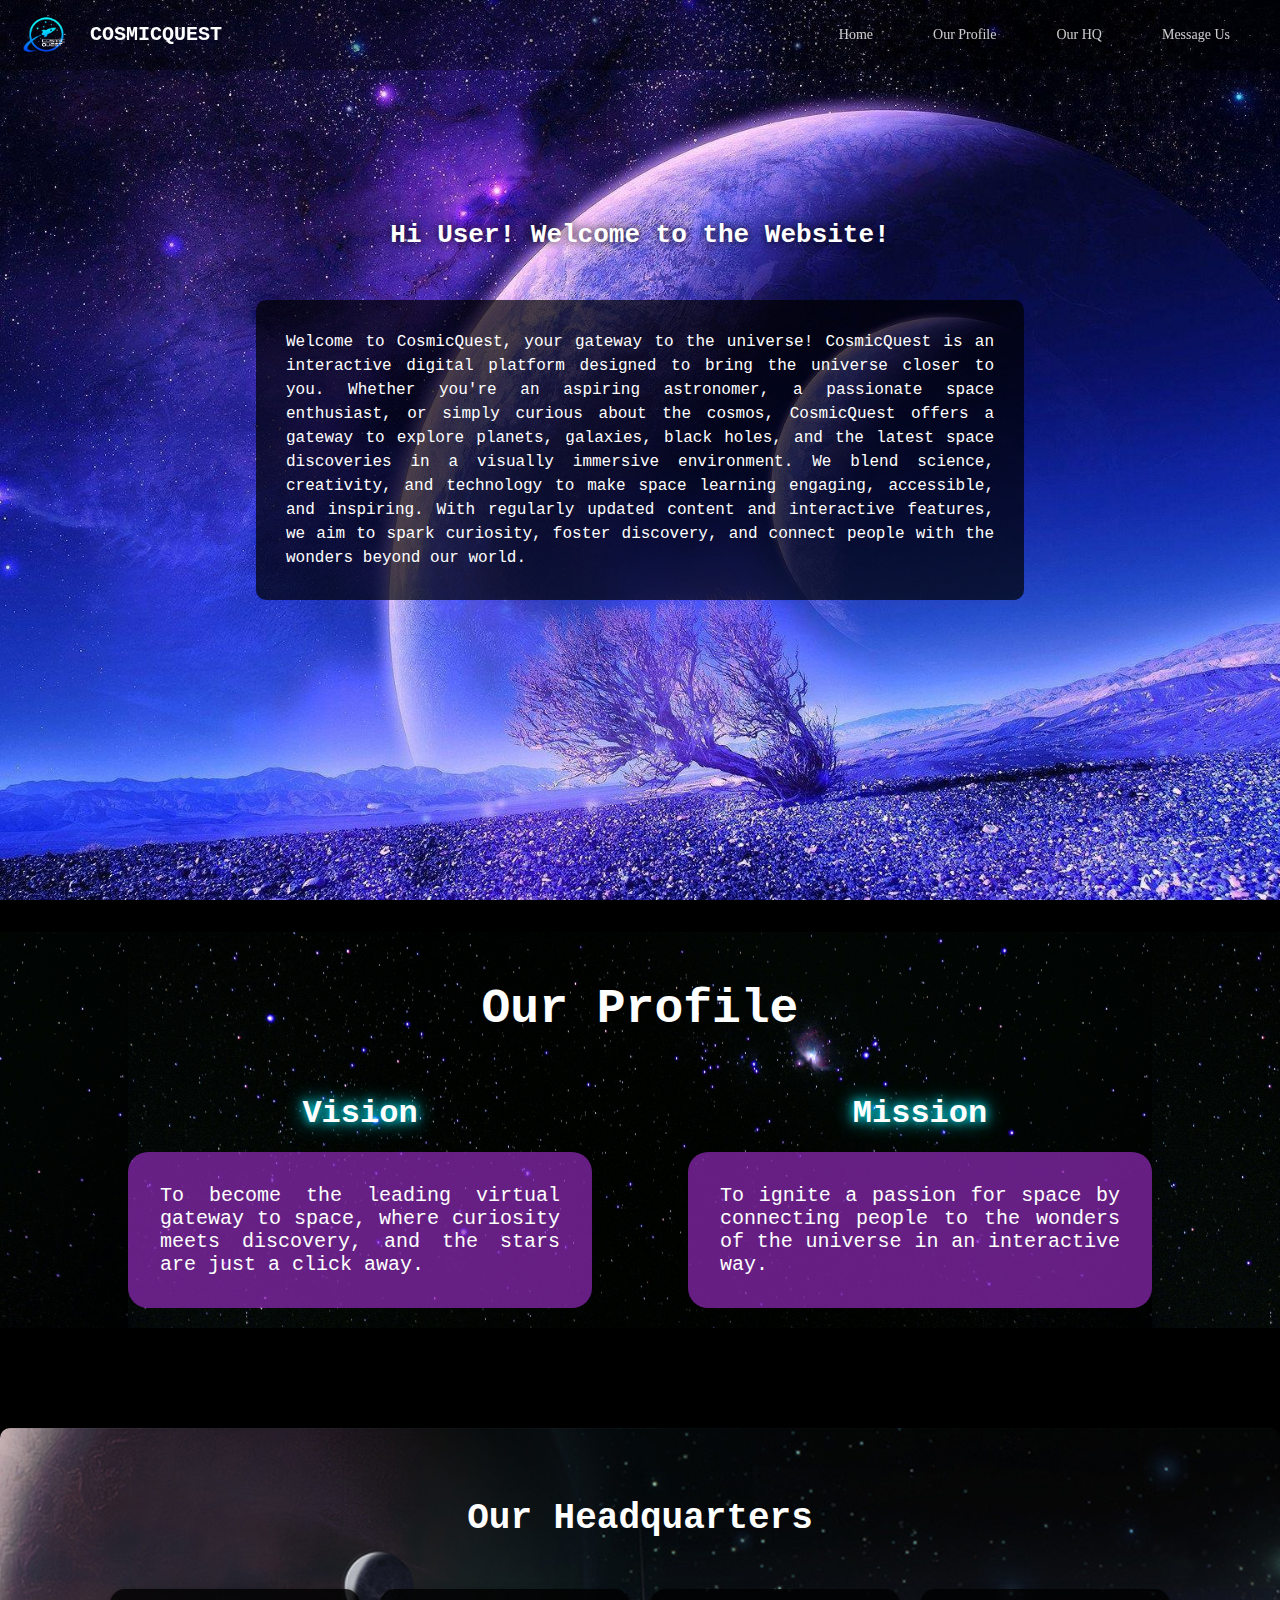
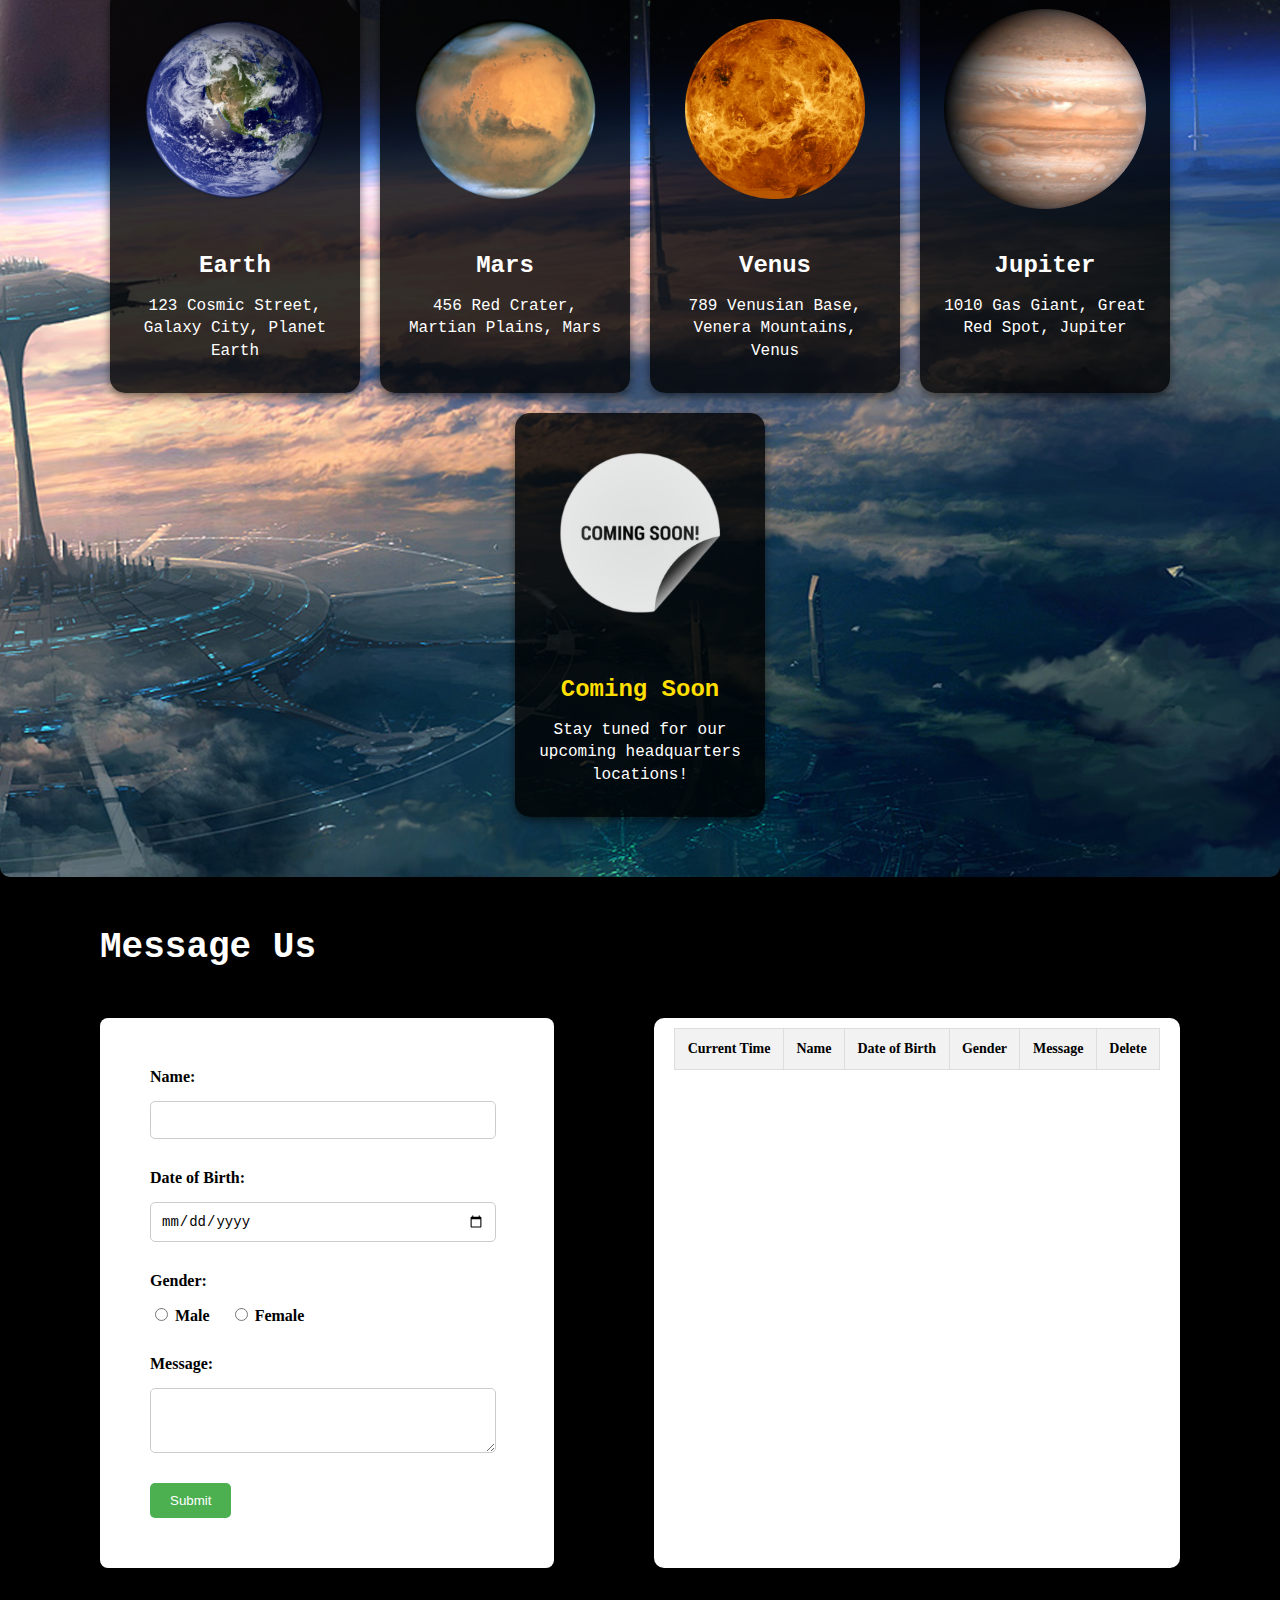
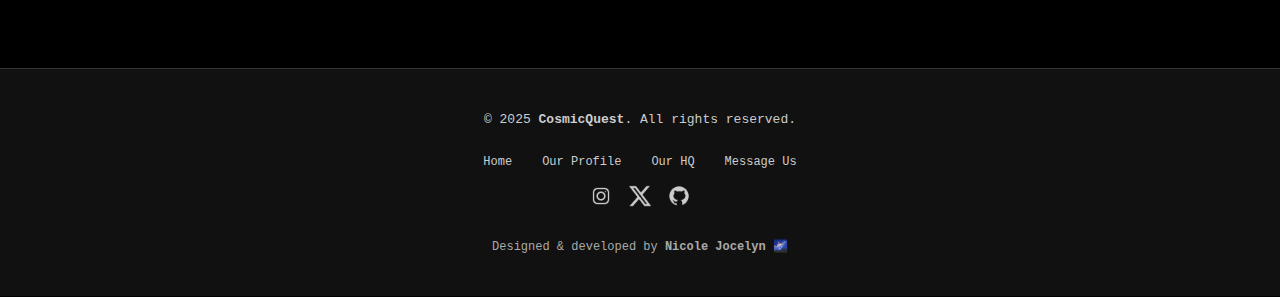
==== commit 2f7f3d36: "Add Footer" ====
--- a/index.html
+++ b/index.html
@@ -161,17 +161,33 @@
                         </tr>
                     </thead>
                     <tbody>
-                        <!-- Rows will be dynamically added here -->
+                        <!-- SPACE BUAT NAMBAH ROWS MANTAP -->
                     </tbody>
                 </table>  
             </div>
         </div>
     </section>
     
-
-    <footer style="display: flex;justify-content: flex-end;">
-        <p>CosmicQuest 2025</p>
-    </footer>
+    <footer class="site-footer">
+        <div class="footer-content">
+          <p>&copy; 2025 <strong>CosmicQuest</strong>. All rights reserved.</p>
+      
+          <div class="footer-links">
+            <a href="index.html">Home</a>
+            <a href="#bookmark2">Our Profile</a>
+            <a href="#bookmark3">Our HQ</a>
+            <a href="#bookmark4">Message Us</a>
+          </div>
+      
+          <div class="social-links">
+            <a href="https://www.instagram.com/nicolejocelyn_/"><img src="assets/instagram icon.png" alt="Instagram" /></a>
+            <a href="https://x.com/home"><img src="assets/twitter icon.png" alt="X" /></a>
+            <a href="https://github.com/revou-fundamental-course/07-apr-25-nineliea"><img src="assets/github icon.png" alt="GitHub" /></a>
+          </div>
+      
+          <p class="credits">Designed & developed by <strong>Nicole Jocelyn</strong> 🌌</p>
+        </div>
+      </footer>
     
     <script src="script.js"></script>
 </body>
--- a/style.css
+++ b/style.css
@@ -48,7 +48,8 @@
     background-color: rgba(0,0,0,.3);
     z-index: 999;    
 }
-a{
+
+.navigation a{
     color: white;
     text-decoration: none;
     scroll-behavior: smooth;
@@ -66,7 +67,7 @@
     margin-bottom: auto;
 }
 
-a:hover{
+.navigation a:hover{
     color: white;
     font-size: 15px;
     opacity: 1;
@@ -418,6 +419,64 @@
     background-color: #45a049;
 }
 
+.site-footer {
+    background-color: #111;
+    color: #ccc;
+    text-align: center;
+    padding: 30px 20px;
+    font-family: monospace;
+    border-top: 1px solid #333;
+    margin-top: 100px;
+  }
+  
+.footer-content {
+    display: flex;
+    flex-direction: column;
+    align-items: center;
+    gap: 15px;
+}
+  
+.footer-links {
+    display: flex;
+    gap: 30px;
+    flex-wrap: wrap;
+}
+  
+.footer-links a {
+    color: #ccc;
+    text-decoration: none;
+    font-size: 12px;
+    transition: color 0.3s;
+    font-family: monospace;
+}
+  
+.footer-links a:hover {
+    color: #fff;
+    font-size: 13px;
+}
+  
+.social-links {
+    display: flex;
+    gap: 15px;
+    justify-content: center;
+}
+  
+.social-links img {
+    width: 24px;
+    height: 24px;
+    filter: brightness(80%);
+    transition: 0.3s;
+}
+  
+.social-links img:hover {
+    filter: brightness(100%);
+}
+  
+.credits {
+    font-size: 12px;
+    color: #aaa;
+}
+
 .error-msg {
     color: red;
     font-size: 13px;
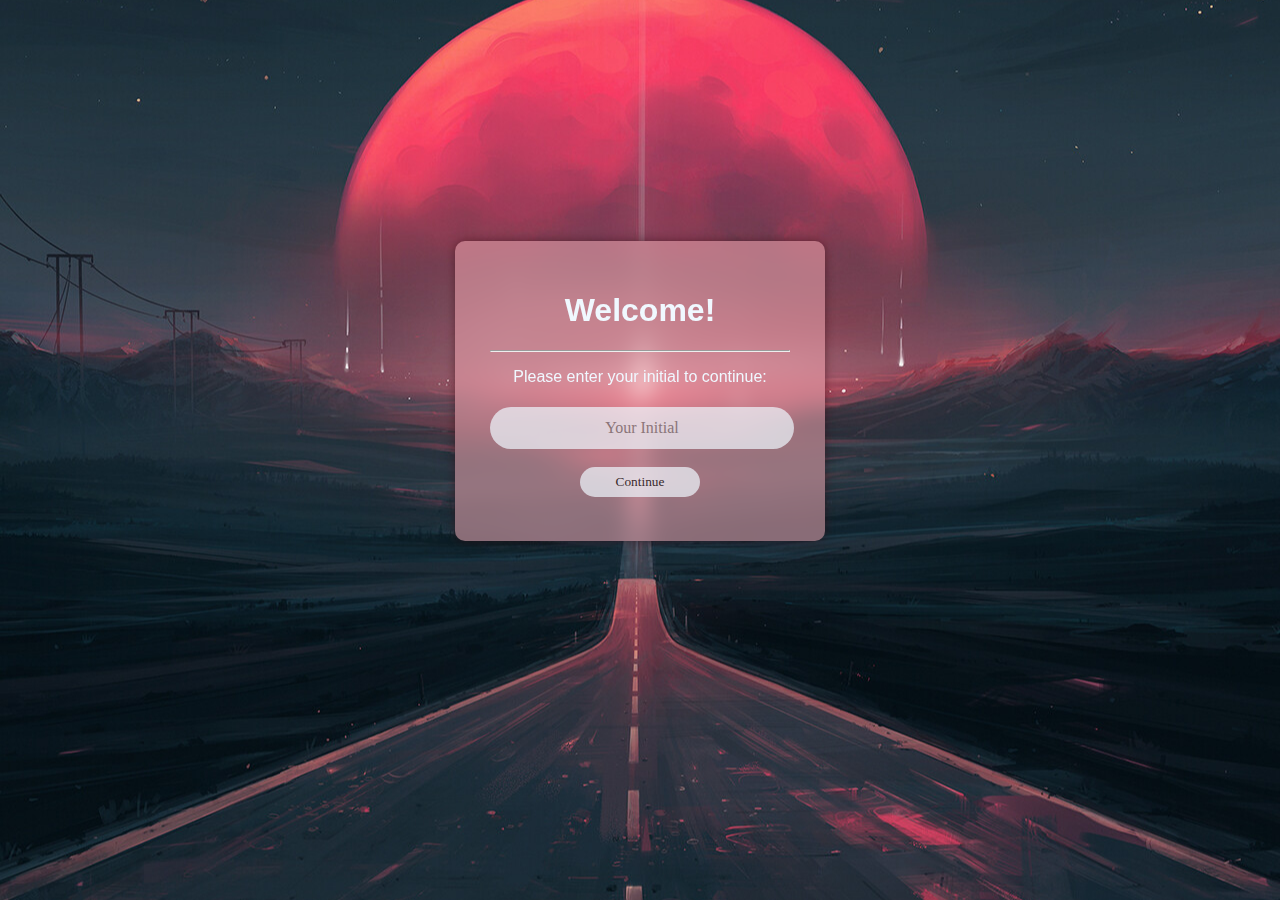
==== commit 7176179b: "UPDATED FINAL WEBSITE" ====
--- a/index.html
+++ b/index.html
@@ -3,192 +3,123 @@
 <head>
     <meta charset="UTF-8">
     <meta name="viewport" content="width=device-width, initial-scale=1.0">
-    <title>Welcome</title>
-    <link rel="stylesheet" href="style.css">
+    <title>Landing Page</title>
 </head>
+<style> 
+/* CSS INTERNAL */
+
+    /* general design */
+    body{
+        display: flex;
+        font-family:Verdana, sans-serif;
+        justify-content: center;
+        align-items: center;
+        min-height: 85vh;
+        background-image: url(assets/cool\ background.jpg);
+        background-position: center;
+        background-size: cover no repeat;
+    }
+    
+    /* design box */
+    .wrapper{
+        width: 300px;
+        height: 230px;
+        padding: 30px 35px 40px 35px;
+        background-color: rgba(252, 176, 186, 0.5);
+        backdrop-filter: blur(10px);
+        box-shadow: 0px 0px 10px rgba(56, 6, 13, 0.5);
+        color: aliceblue;
+        justify-content: center;
+        align-items: center;
+        border-radius: 10px;
+        
+    }
+    .wrapper h1,p{
+        text-align: center;
+    }
+    
+    /* design input */
+    .input-box{
+        background-color: aliceblue;
+        width: 100%;
+        height: 40px;
+        text-align: center;
+        border: none;
+        border-radius: 40px;
+        opacity: 70%;
+        transition: opacity 0.3s ease;
+        font-family:'Lucida Sans';
+        margin-top: 5px;
+        font-size:medium;
+    }
+
+    .wrapper > form > .input-box:focus{
+        opacity: 100%;
+        border-color: #007BFF;
+    }
+
+    /* design tombol */
+    .wrapper > form > .btn{
+        background-color: aliceblue;
+        width: 40%;
+        margin-left: 90px;
+        height: 30px;
+        text-align: center;
+        border: none;
+        border-radius: 40px;
+        opacity: 70%;
+        transition: opacity 0.3s ease;
+        font-family:'Lucida Sans';
+        pointer-events: none;
+    }
+    .wrapper > form > .btn.active{
+        opacity: 1;
+        pointer-events: auto;
+    }
+    .wrapper > form > .btn.active:hover{
+        background-color: rgb(103, 255, 164);
+    }
+
+</style>
 <body>
+    <div class="wrapper">
+        <h1>Welcome!</h1>
+        <hr>
+        <p>Please enter your initial to continue:</h2>
+        <form id="landingForm">
+            <input type="text" id="initialInput" class="input-box" placeholder="Your Initial" required maxlength="20"> 
+            <br><br>
+            <button type="submit" class="btn">Continue</button>
+        </form>
+    </div>
 
-    <!-- TOLONG BUKA LANDING PAGE DULU SEBELUM INDEX SUPAYA BISA ACCESS USER INITIALNYA DULU :D -->
+    <script>
+        document.getElementById("landingForm").addEventListener("submit",function (event){
+            event.preventDefault();
+            
+            const initial=document.getElementById("initialInput").value.trim();
+            
+            // VALIDATION
+            if (initial === ""){
+                alert("Please enter your initial before continuing");
+                document.getElementById("initialInput").focus();
+                return
+            }
+            // UNTUK SIMPAN USERNAME
+            localStorage.setItem("userInitial", initial)
 
-    <!-- Home Section -->
-    <div class="home-section">
-        <!-- Navigation -->
-        <nav class="navigation">
-            <img src="assets/COSMIC QUEST.png" class="logo">
-            <h1>COSMICQUEST</h1>
-            <a href="index.html" class="nav-link">Home</a>
-            <a href="#bookmark2" class="nav-link">Our Profile</a>
-            <a href="#bookmark3" class="nav-link">Our HQ</a>
-            <a href="#bookmark4" class="nav-link">Message Us</a>
-          </nav>
-
-          <!-- Banner Content -->
-          <div class = banner-container>
-            <div class="banner-img banner-1 active"></div>
-            <div class="banner-img banner-2"></div>
-            <div class="banner-img banner-3"></div>
-          </div>
+            // ARAHIN KE MAIN PAGE
+            window.location.href = "index.html";
+        });
         
-        <!-- Welcoming Speech -->
-        <header>
-            <h1>Hi <span id="userInitial">User</span>! Welcome to the Website!</h1>
-            <p class="aboutus">Welcome to CosmicQuest, your gateway to the universe!
-                CosmicQuest is an interactive digital platform designed to bring the universe closer to you. 
-                Whether you're an aspiring astronomer, a passionate space enthusiast, or simply curious about the cosmos, 
-                CosmicQuest offers a gateway to explore planets, galaxies, black holes, and the latest space discoveries 
-                in a visually immersive environment. We blend science, creativity, and technology to make space learning engaging, 
-                accessible, and inspiring. With regularly updated content and interactive features, we aim to spark curiosity, 
-                foster discovery, and connect people with the wonders beyond our world.</p>
-        </header>
-    </div>
-    
-    <!-- Our Profile Section -->
-    <section class="ourprofile" id="bookmark2">
-        <h1>Our Profile</h1>
-        <div class="profile-container">
-          <div class="vision">
-            <h2>Vision</h2>
-            <p>To become the leading virtual gateway to space, where curiosity meets discovery,
-                and the stars are just a click away.</p>
-          </div>
-          <div class="mission">
-            <h2>Mission</h2>
-            <p>To ignite a passion for space by connecting people to the wonders of the universe 
-                in an interactive way.</p>
-          </div>
-        </div>
-    </section>
-
-    <!-- OUR HEADQUARTERS PAGE -->
-    <section class="headquarters" id="bookmark3">
-        <h2>Our Headquarters</h2>
-        <div class="hq-container">
-            <!-- Earth Headquarters -->
-            <div class="hq-card">
-                <div class="hq-image">
-                    <img src="assets/earth hq.png" alt="Earth Headquarters">
-                </div>
-                <div class="hq-location">
-                    <h3>Earth</h3>
-                    <p>123 Cosmic Street, Galaxy City, Planet Earth</p>
-                </div>
-            </div>
-    
-            <!-- Mars Headquarters -->
-            <div class="hq-card">
-                <div class="hq-image">
-                    <img src="assets/mars hq.png" alt="Mars Headquarters">
-                </div>
-                <div class="hq-location">
-                    <h3>Mars</h3>
-                    <p>456 Red Crater, Martian Plains, Mars</p>
-                </div>
-            </div>
-    
-            <!-- Venus Headquarters -->
-            <div class="hq-card">
-                <div class="hq-image">
-                    <img src="assets/venus hq.png" alt="Venus Headquarters">
-                </div>
-                <div class="hq-location">
-                    <h3>Venus</h3>
-                    <p>789 Venusian Base, Venera Mountains, Venus</p>
-                </div>
-            </div>
-    
-            <!-- Jupiter Headquarters -->
-            <div class="hq-card">
-                <div class="hq-image">
-                    <img src="assets/jupiter hq.png" alt="Jupiter Headquarters">
-                </div>
-                <div class="hq-location">
-                    <h3>Jupiter</h3>
-                    <p>1010 Gas Giant, Great Red Spot, Jupiter</p>
-                </div>
-            </div>
-    
-            <!-- Coming Soon Headquarters -->
-            <div class="hq-card coming-soon">
-                <div class="hq-image">
-                    <img src="assets/COMING SOON.png" alt="Coming Soon">
-                </div>
-                <div class="hq-location">
-                    <h3>Coming Soon</h3>
-                    <p>Stay tuned for our upcoming headquarters locations!</p>
-                </div>
-            </div>
-        </div>
-    </section>
-    
-    <section class="message-us" id="bookmark4">
-        <h2>Message Us</h2>
-        <div class="form-table-container">
-            <!-- Form on the left -->
-            <form id="messageForm">
-                <label for="name">Name:</label>
-                <input type="text" id="name" name="name" minlength="4">
-                <span class="error-msg" id="name-error"></span>
-            
-                <label for="dob">Date of Birth:</label>
-                <input type="date" id="dob" name="dob">
-                <span class="error-msg" id="dob-error"></span>
-            
-                <label for="gender">Gender:</label>
-                <div class="gender-options">
-                    <label><input type="radio" name="gender" value="Male"> Male</label>
-                    <label><input type="radio" name="gender" value="Female"> Female</label>
-                </div>
-                <span class="error-msg" id="gender-error"></span>
-            
-                <label for="message">Message:</label>
-                <textarea id="message" name="message" rows="4" minlength="10"></textarea>
-                <span class="error-msg" id="message-error"></span>
-            
-                <button type="submit">Submit</button>
-            </form>
-            
-            <!-- Table on the right -->
-            <div id="outputBox" class="output-box">
-                <table id="messageTable">
-                    <thead>
-                        <tr>
-                            <th>Current Time</th>
-                            <th>Name</th>
-                            <th>Date of Birth</th>
-                            <th>Gender</th>
-                            <th>Message</th>
-                            <th>Delete</th>
-                        </tr>
-                    </thead>
-                    <tbody>
-                        <!-- SPACE BUAT NAMBAH ROWS MANTAP -->
-                    </tbody>
-                </table>  
-            </div>
-        </div>
-    </section>
-    
-    <footer class="site-footer">
-        <div class="footer-content">
-          <p>&copy; 2025 <strong>CosmicQuest</strong>. All rights reserved.</p>
-      
-          <div class="footer-links">
-            <a href="index.html">Home</a>
-            <a href="#bookmark2">Our Profile</a>
-            <a href="#bookmark3">Our HQ</a>
-            <a href="#bookmark4">Message Us</a>
-          </div>
-      
-          <div class="social-links">
-            <a href="https://www.instagram.com/nicolejocelyn_/"><img src="assets/instagram icon.png" alt="Instagram" /></a>
-            <a href="https://x.com/home"><img src="assets/twitter icon.png" alt="X" /></a>
-            <a href="https://github.com/revou-fundamental-course/07-apr-25-nineliea"><img src="assets/github icon.png" alt="GitHub" /></a>
-          </div>
-      
-          <p class="credits">Designed & developed by <strong>Nicole Jocelyn</strong> 🌌</p>
-        </div>
-      </footer>
-    
-    <script src="script.js"></script>
+        document.getElementById("initialInput").addEventListener("input",()=>{
+            if(document.getElementById("initialInput").value.trim()!== ""){
+                document.querySelector(".btn").classList.add("active");
+            }
+            else{
+                document.querySelector(".btn").classList.remove("active");
+            }
+        });
+    </script>
 </body>
 </html>